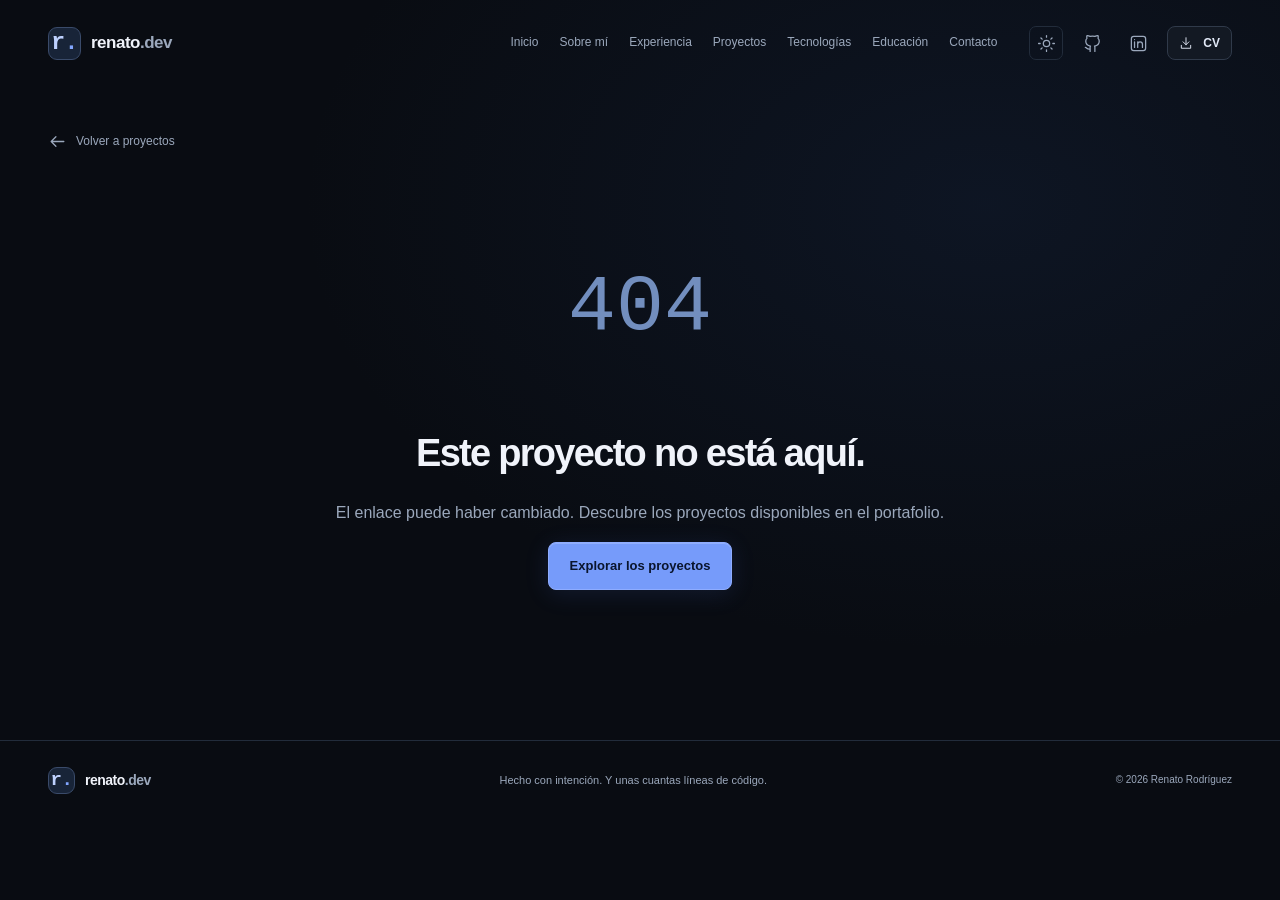
==== project.html @ 7404426d "Crear portafolio profesional estático de Renato Rodríguez" ====
<!DOCTYPE html>
<html lang="es">
<head>
  <meta charset="UTF-8">
  <meta name="viewport" content="width=device-width, initial-scale=1">
  <meta name="description" content="Portafolio de Renato Rodríguez, desarrollador de software enfocado en .NET, C#, Oracle, APIs e integraciones empresariales.">
  <meta name="keywords" content="Renato Rodríguez, desarrollador backend, .NET, C#, Oracle, SAP, portafolio">
  <meta name="author" content="Renato Rodríguez">
  <meta name="theme-color" content="#090c12">
  <meta property="og:type" content="website">
  <meta property="og:title" content="Renato Rodríguez — Software Developer">
  <meta property="og:description" content="Código con propósito. Soluciones que conectan sistemas, datos y personas.">
  <meta property="og:locale" content="es_PE">
  <meta name="twitter:card" content="summary">
  <meta name="twitter:title" content="Renato Rodríguez — Software Developer">
  <meta name="twitter:description" content="Backend, APIs e integraciones empresariales con .NET, C# y Oracle.">
  <link rel="icon" type="image/svg+xml" href="assets/icons/favicon.svg">
  <script src="js/theme.js"></script>
  <link rel="stylesheet" href="css/styles.css">
  <link rel="stylesheet" href="css/projects.css">
  <link rel="stylesheet" href="css/responsive.css">
  <link rel="stylesheet" href="css/themes.css">
  <script defer src="js/config.js"></script>
  <script defer src="js/projects-data.js"></script>
  <script defer src="js/ui.js"></script>
  <script defer src="js/app.js"></script>
  <script defer src="js/animations.js"></script>
  <title>Detalle del proyecto — Renato Rodríguez</title>
  <script defer src="js/project-detail.js"></script>
</head>
<body>
<a class="skip-link" href="#main">Saltar al contenido</a>
  <div class="scroll-progress" aria-hidden="true"></div>
  <header class="site-header" id="header">
    <div class="container header-inner">
      <a class="brand" href="index.html#inicio" aria-label="Renato Rodríguez, inicio"><span class="brand-mark">r<span>.</span></span><span>renato<span class="muted">.dev</span></span></a>
      <button class="menu-toggle icon-button" type="button" aria-label="Abrir menú" aria-expanded="false" aria-controls="navigation"><span></span><span></span><span></span></button>
      <nav class="navigation" id="navigation" aria-label="Navegación principal">
        <a href="index.html#inicio" data-section="inicio">Inicio</a><a href="index.html#sobre-mi" data-section="sobre-mi">Sobre mí</a><a href="index.html#experiencia" data-section="experiencia">Experiencia</a><a href="index.html#proyectos" data-section="proyectos">Proyectos</a><a href="index.html#tecnologias" data-section="tecnologias">Tecnologías</a><a href="index.html#educacion" data-section="educacion">Educación</a><a href="index.html#contacto" data-section="contacto">Contacto</a>
      </nav>
      <div class="header-actions"><button class="icon-button theme-toggle" type="button" data-theme-toggle aria-label="Activar modo claro" title="Activar modo claro"><svg class="icon theme-sun" viewBox="0 0 24 24" fill="none" stroke="currentColor" stroke-width="1.6" stroke-linecap="round" aria-hidden="true"><circle cx="12" cy="12" r="4"/><path d="M12 2v2m0 16v2M2 12h2m16 0h2M5 5l1.5 1.5m11 11L19 19M5 19l1.5-1.5m11-11L19 5"/></svg><svg class="icon theme-moon" viewBox="0 0 24 24" fill="none" stroke="currentColor" stroke-width="1.6" stroke-linejoin="round" aria-hidden="true"><path d="M20.5 14A9 9 0 0 1 10 3.5 9 9 0 1 0 20.5 14Z"/></svg></button><a class="icon-button" data-social="github" aria-label="GitHub" title="GitHub"><span data-icon="github"></span></a><a class="icon-button" data-social="linkedin" aria-label="LinkedIn" title="LinkedIn"><span data-icon="linkedin"></span></a><a class="button button-small button-secondary" data-cv><span data-icon="download"></span>CV</a></div>
    </div>
  </header>
  <main id="main" class="project-main container"><a class="back-link" href="index.html#proyectos"><span data-icon="arrow-left"></span>Volver a proyectos</a><div id="project-detail" aria-busy="true"><p class="muted">Preparando el proyecto…</p></div><noscript><h1>Detalle del proyecto</h1><p>Activa JavaScript para consultar la información de este proyecto.</p></noscript></main>
<footer class="site-footer"><div class="container footer-inner"><a class="brand" href="index.html#inicio"><span class="brand-mark">r<span>.</span></span><span>renato<span class="muted">.dev</span></span></a><p>Hecho con intención. Y unas cuantas líneas de código.</p><span class="footer-copy">© <span id="current-year"></span> Renato Rodríguez</span></div></footer>
  <button class="back-to-top icon-button" type="button" aria-label="Volver arriba" title="Volver arriba" hidden><span data-icon="arrow-up"></span></button>
  <div class="toast" id="toast" role="status" aria-live="polite" hidden></div>
</body>
</html>
---- css/styles.css ----
@charset "UTF-8";
:root {
  color-scheme: dark;
  --bg: #090c12;
  --surface: #10151f;
  --surface-raised: #151c28;
  --text: #f0f3fa;
  --muted: #9ba8bc;
  --subtle: #76869f;
  --border: #222c3b;
  --accent: #82a6ff;
  --green: #66dfb2;
  --radius: 14px;
  --font: 'Segoe UI', -apple-system, BlinkMacSystemFont, Arial, sans-serif;
  --mono: 'SFMono-Regular', Consolas, 'Liberation Mono', monospace;
}
*, *::before, *::after { box-sizing: border-box; }
html { scroll-behavior: smooth; scroll-padding-top: 100px; }
body { margin: 0; background: var(--bg); color: var(--text); font-family: var(--font); line-height: 1.65; -webkit-font-smoothing: antialiased; }
body::before { content: ''; position: absolute; top: 0; left: 0; right: 0; height: 850px; pointer-events: none; z-index: -1; background: radial-gradient(ellipse at 77% 24%, #20396635, transparent 49%); }
a { color: inherit; text-decoration: none; }
button, input, textarea { font: inherit; }
button, a, input, textarea { -webkit-tap-highlight-color: transparent; }
button { cursor: pointer; }
button:disabled { cursor: not-allowed; }
img, svg { max-width: 100%; }
img { display: block; }
button svg, a svg, span[data-icon] svg { display: block; }
.icon { width: 19px; height: 19px; flex-shrink: 0; vertical-align: middle; }
[data-icon] { display: inline-flex; align-items: center; flex-shrink: 0; }
:focus-visible { outline: 2px solid var(--accent); outline-offset: 5px; }
::selection { color: #fff; background: #31509d; }
[hidden] { display: none !important; }
h1, h2, h3, p { margin-top: 0; }
h1, h2, h3 { line-height: 1.2; }
h1, h2 { letter-spacing: -.045em; }
h2 { margin-bottom: 20px; font-size: clamp(30px, 3.1vw, 44px); font-weight: 650; }
h3 { font-size: 20px; font-weight: 600; }
p { color: var(--muted); }
strong { color: #dce4f2; font-weight: 550; }
.container { width: min(1200px, calc(100% - 96px)); margin-inline: auto; }
.muted { color: var(--muted); }
.gradient-text { color: #94b6ff; background: linear-gradient(105deg, #a7c4ff, #789bfd 65%, #a598f6); -webkit-background-clip: text; background-clip: text; -webkit-text-fill-color: transparent; }
.skip-link { position: fixed; top: -80px; left: 16px; padding: 10px 16px; z-index: 100; background: var(--text); color: var(--bg); border-radius: 8px; }
.skip-link:focus { top: 12px; }
.scroll-progress { position: fixed; top: 0; left: 0; width: 100%; height: 2px; background: var(--accent); transform: scaleX(0); transform-origin: left; z-index: 60; }
.site-header { position: fixed; top: 0; width: 100%; z-index: 50; border-bottom: 1px solid transparent; transition: background .25s, border-color .25s; }
.site-header.scrolled, .site-header.menu-open { background: #090c12ed; border-color: var(--border); backdrop-filter: blur(18px); }
.header-inner { min-height: 86px; display: flex; align-items: center; gap: 32px; }
.brand { display: inline-flex; align-items: center; gap: 10px; font-size: 17px; font-weight: 650; letter-spacing: -.5px; white-space: nowrap; }
.brand-mark { width: 33px; height: 33px; border: 1px solid #3a4b6a; display: grid; grid-auto-flow: column; align-items: center; justify-content: center; border-radius: 9px; color: #bed1ff; background: #182438; font-family: var(--mono); font-size: 23px; line-height: 1; }
.brand-mark span { color: var(--accent); }
.navigation { display: flex; align-items: center; gap: 21px; margin-left: auto; }
.navigation a { font-size: 12px; color: var(--muted); padding-block: 8px; transition: color .2s; position: relative; white-space: nowrap; }
.navigation a:hover, .navigation a.active { color: var(--text); }
.navigation a.active::after { content: ''; position: absolute; bottom: 0; left: calc(50% - 2px); width: 4px; height: 4px; border-radius: 50%; background: var(--accent); }
.header-actions { display: flex; align-items: center; gap: 12px; }
.icon-button { border: 1px solid transparent; background: transparent; color: var(--muted); width: 34px; height: 34px; display: inline-flex; align-items: center; justify-content: center; border-radius: 7px; transition: color .2s, background .2s; }
.icon-button:hover { color: var(--text); background: var(--surface-raised); }
.button { min-height: 48px; display: inline-flex; align-items: center; justify-content: center; gap: 10px; padding: 11px 21px; border: 1px solid transparent; border-radius: 8px; font-size: 13px; font-weight: 600; line-height: 1.4; transition: transform .2s, border-color .2s, background .2s; cursor: pointer; }
.button:hover { transform: translateY(-2px); }
.button-primary { background: #769bfa; color: #0a152d; border-color: #8eacff; box-shadow: 0 4px 25px #547ffe20, inset 0 1px #ffffff30; }
.button-primary:hover { background: #a0baff; }
.button-secondary { border-color: #303a4a; background: #131923; color: #e2e9f7; }
.button-secondary:hover { border-color: #667eaa; background: #1c2636; }
.button-small { min-height: 34px; padding: 6px 11px; font-size: 12px; }
.button-small .icon { width: 14px; height: 14px; }
.menu-toggle { display: none; }
.hero { padding-top: 169px; padding-bottom: 32px; display: grid; grid-template-columns: 1.1fr 1fr; column-gap: 70px; position: relative; }
.eyebrow { font-family: var(--mono); font-size: 11px; letter-spacing: 1.9px; font-weight: 500; color: #acb9d1; margin-bottom: 20px; display: flex; align-items: center; gap: 12px; }
.eyebrow > span:not(.status-dot) { color: var(--accent); }
.hero-eyebrow { font-size: 9px; letter-spacing: 1.35px; margin-bottom: 30px; }
.status-dot { width: 6px; height: 6px; border-radius: 50%; background: var(--green); box-shadow: 0 0 0 4px #66dfb210; flex-shrink: 0; display: inline-block; }
.hero-greeting { display: flex; gap: 15px; align-items: center; font-size: 15px; color: #c5cfdf; margin-bottom: 15px; }
.greeting-line { width: 35px; height: 1px; background: #526582; }
h1 { font-size: clamp(42px, 4.35vw, 62px); line-height: 1.1; font-weight: 650; margin-bottom: 25px; }
.hero-role { font-size: 13px; color: #d9e1ee; margin-bottom: 16px; }
.hero-role span { padding-inline: 9px; color: #596984; }
.hero-description { font-size: 14px; line-height: 1.85; max-width: 475px; margin-bottom: 28px; }
.hero-buttons { display: flex; flex-wrap: wrap; gap: 12px; }
.hero-social { display: flex; align-items: center; flex-wrap: wrap; gap: 18px; margin-top: 24px; font-size: 11px; color: var(--muted); }
.hero-social > span { color: var(--subtle); }
.hero-social a { display: inline-flex; align-items: center; gap: 7px; }
.hero-social a:hover { color: var(--accent); }
.hero-social .icon { width: 14px; height: 14px; }
.hero-social a > [data-icon="arrow-up-right"] .icon { width: 11px; height: 11px; }
.hero-visual { position: relative; padding-top: 42px; min-width: 0; }
.hero-visual::before { content: ''; position: absolute; inset: -15px -25px 0; pointer-events: none; background-image: linear-gradient(#55709a09 1px, transparent 1px), linear-gradient(90deg, #55709a09 1px, transparent 1px); background-size: 26px 26px; mask-image: radial-gradient(ellipse, #000, transparent 70%); }
.orbit-label { display: flex; align-items: center; justify-content: flex-end; gap: 10px; font: 10px var(--mono); color: #98abc9; margin: -19px 12px 18px 0; }
.code-window { background: #0e1520; border: 1px solid #35405a; border-radius: 12px; box-shadow: 0 30px 65px #00000055, 0 0 60px #4d75c810; overflow: hidden; position: relative; transform: rotate(1deg); }
.window-bar { padding: 12px 16px; display: flex; align-items: center; justify-content: space-between; background: #17202e; border-bottom: 1px solid #283347; font: 10px var(--mono); color: #a0adc1; }
.window-bar .icon { width: 14px; height: 14px; }
.window-dots { display: flex; gap: 6px; }
.window-dots i { width: 7px; height: 7px; border-radius: 50%; background: #e48080; }
.window-dots i:nth-child(2) { background: #d6b96b; }
.window-dots i:nth-child(3) { background: #68b999; }
.editor-tab { width: 161px; font: 10px var(--mono); padding: 12px 15px; display: flex; gap: 9px; align-items: center; border-right: 1px solid #222d40; border-top: 1px solid var(--accent); }
.csharp { color: #ba9aff; font-size: 11px; }
.tab-dot { width: 5px; height: 5px; background: #76839b; border-radius: 50%; margin-left: auto; }
.code-content { padding: 14px 22px 20px 45px; background: linear-gradient(90deg, #ffffff02 34px, transparent 34px); }
pre { margin: 0; font: 12px/1.85 var(--mono); color: #cfdaed; tab-size: 4; white-space: pre-wrap; overflow-wrap: anywhere; }
.syntax-purple { color: #b39bf3; }.syntax-blue { color: #83c8ef; }.syntax-green { color: #a0d5b4; }.syntax-muted { color: #94a3b8; }
.editor-status { display: flex; justify-content: space-between; padding: 7px 13px; background: #182335; font: 9px var(--mono); color: #a6b5cf; }
.editor-status > span { display: inline-flex; align-items: center; gap: 7px; }
.editor-status .icon { width: 11px; height: 11px; }
.build-status { margin-left: 10px; }.editor-status b { font-weight: 400; margin-left: 9px; }
.floating-card { position: relative; margin-top: -8px; margin-left: -23px; width: fit-content; max-width: 100%; display: flex; align-items: center; gap: 13px; padding: 15px 18px; background: #161f2bef; border: 1px solid #3a465c; border-radius: 10px; box-shadow: 0 12px 25px #0003; transform: rotate(-2deg); }
.floating-icon { color: var(--accent); background: #2b3e644d; padding: 9px; border-radius: 8px; }
.floating-card strong { display: block; font-size: 11px; }.floating-card div > span { display: block; color: var(--muted); font-size: 10px; }
.floating-spark { color: var(--accent); margin-left: 18px; font-size: 20px; }
.hero-bottom { grid-column: 1/-1; margin-top: 75px; display: flex; justify-content: space-between; align-items: center; padding-top: 26px; border-top: 1px solid var(--border); gap: 20px; }
.hero-tags { display: flex; flex-wrap: wrap; gap: 18px; font: 10px var(--mono); color: var(--muted); }
.hero-tags span + span::before { content: '/'; margin-right: 18px; color: #45546d; }
.scroll-cue { display: flex; align-items: center; gap: 12px; font: 10px var(--mono); color: var(--muted); white-space: nowrap; }
.scroll-cue .icon { width: 14px; height: 14px; }
.section { padding-block: 95px; }
.section-bordered { border-block: 1px solid #1b2331; background: #0c1119; }
.section-heading { margin-bottom: 40px; }
.section-heading > p:last-child { font-size: 14px; margin-bottom: 0; }
.about-layout { display: grid; grid-template-columns: 1fr 1.2fr; gap: 80px; }
.about-copy { font-size: 14px; }
.about-copy p { margin-bottom: 17px; }
.inline-note { display: flex; gap: 10px; align-items: center; color: #b7c7e3; font: 11px var(--mono); margin-top: 25px; }
.inline-note .icon { color: var(--accent); width: 16px; height: 16px; }
.metrics-grid { display: grid; grid-template-columns: repeat(4, 1fr); margin-top: 43px; border: 1px solid var(--border); border-radius: var(--radius); background: #111822; }
.metric { padding: 27px; }.metric + .metric { border-left: 1px solid var(--border); }
.metric strong { font-size: 30px; font-weight: 600; letter-spacing: -.8px; display: block; }
.metric span { font-size: 11px; color: var(--muted); }
.timeline { border-left: 1px solid #344462; margin-left: 7px; padding-left: 32px; position: relative; }
.timeline-marker { position: absolute; left: -5px; top: 30px; width: 9px; height: 9px; background: var(--accent); border-radius: 50%; box-shadow: 0 0 0 6px #172236; }
.experience-card { padding: 32px; border: 1px solid var(--border); border-radius: var(--radius); background: var(--surface); }
.experience-top { display: flex; align-items: center; gap: 18px; margin-bottom: 25px; }
.company-logo { display: flex; align-items: center; justify-content: center; width: 56px; height: 56px; background: #25334c; border: 1px solid #3c5071; color: #cedcfa; font-weight: 700; font-size: 30px; border-radius: 10px; flex-shrink: 0; }
.company-logo span { font-size: 20px; color: var(--accent); }
.experience-top .eyebrow { font-size: 8px; margin-bottom: 7px; }.experience-top h3 { margin: 0 0 5px; font-size: 23px; }.experience-top p:last-child { margin: 0; font-size: 12px; }
.experience-tag { margin-left: auto; }
.experience-card > p, .experience-functions { font-size: 13px; color: var(--muted); }
.experience-functions { padding-left: 19px; line-height: 2; margin-bottom: 24px; }.experience-functions li::marker { color: var(--accent); }
.tag, .tech-tags span { display: inline-flex; align-items: center; border: 1px solid #2b374a; border-radius: 5px; background: #192130; padding: 4px 9px; color: #b7c5db; font: 10px/1.5 var(--mono); }
.tag-green { color: #8de6c2; background: #123027; border-color: #285040; }
.tech-tags { display: flex; flex-wrap: wrap; gap: 6px; }
.experience-projects { display: flex; flex-wrap: wrap; gap: 12px 24px; border-top: 1px solid var(--border); margin-top: 25px; padding-top: 20px; }
.experience-projects a { display: flex; align-items: center; gap: 8px; color: #b7cdf8; font-size: 11px; }.experience-projects .icon { width: 13px; height: 13px; }
.technology-grid { display: grid; grid-template-columns: repeat(6, 1fr); gap: 16px; }
.technology-card { grid-column: span 2; background: var(--surface); border: 1px solid var(--border); border-radius: var(--radius); padding: 27px; transition: border-color .2s; }
.technology-card:nth-last-child(-n+2) { grid-column: span 3; }
.technology-card:hover { border-color: #4b638c; }
.technology-heading { display: flex; align-items: center; gap: 12px; margin-bottom: 22px; }
.technology-heading > span { color: var(--accent); }.technology-heading h3 { margin: 0; font-size: 15px; }
.technology-card .tech-tags { gap: 8px; }.technology-card .tech-tags span { padding: 6px 10px; background: #171e2b; border-color: #273246; font-size: 11px; }
.learning-strip { display: flex; justify-content: space-between; gap: 24px; padding: 25px 0 0; margin-top: 18px; font-size: 12px; color: var(--muted); }
.learning-strip > span { display: flex; align-items: center; gap: 10px; }.learning-strip > div { display: flex; flex-wrap: wrap; gap: 24px; }
.education-grid { display: grid; grid-template-columns: 1fr 1fr; gap: 20px; }
.education-card { background: var(--surface); border: 1px solid var(--border); border-radius: var(--radius); padding: 29px; position: relative; }
.education-icon { margin-bottom: 24px; color: var(--accent); }.education-icon .icon { width: 27px; height: 27px; }
.education-card > .tag { position: absolute; top: 30px; right: 29px; }
.education-card h3 { font-size: 19px; margin-bottom: 10px; }.education-card p { font-size: 13px; }.institution { font: 11px var(--mono); color: #b6c7e4; letter-spacing: 2px; }
.courses { margin-top: 30px; }.courses > .eyebrow { font-size: 9px; margin-bottom: 15px; }.courses > div { display: flex; flex-wrap: wrap; gap: 25px; }.courses > div > span { display: flex; align-items: center; gap: 9px; font-size: 12px; color: var(--muted); }.courses .icon { color: #9eb5df; width: 16px; height: 16px; }
.contact-layout { display: grid; grid-template-columns: 1fr 1.15fr; gap: 100px; }
.contact-copy h2 { font-size: clamp(40px, 4vw, 54px); }.contact-copy > p:not(.eyebrow) { font-size: 14px; max-width: 350px; margin-bottom: 35px; }
.contact-social { display: flex; align-items: center; gap: 14px; margin-bottom: 23px; width: fit-content; }.contact-social strong { font-size: 13px; display: block; }.contact-social small { color: var(--muted); font-size: 11px; }.contact-social > [data-icon="arrow-up-right"] { margin-left: 15px; color: var(--subtle); }
.contact-icon { padding: 10px; background: var(--surface-raised); border: 1px solid var(--border); border-radius: 9px; color: #c2d0e6; }
.contact-social:hover strong { color: var(--accent); }
.contact-email { display: flex; align-items: center; gap: 10px; padding-top: 20px; border-top: 1px solid var(--border); margin-top: 25px; color: var(--muted); font-size: 12px; overflow-wrap: anywhere; }
.contact-email > a { min-width: 0; }.contact-email button { margin-left: auto; flex-shrink: 0; }
.contact-form { background: var(--surface); border: 1px solid var(--border); border-radius: var(--radius); padding: 30px; }
.form-heading { display: flex; align-items: center; gap: 10px; margin-bottom: 24px; }.form-heading h3 { font-size: 16px; margin: 0; }.form-heading > span { color: var(--accent); }
.form-row { display: grid; grid-template-columns: 1fr 1fr; gap: 14px; }.field { margin-bottom: 17px; min-width: 0; }.field label { display: block; font-size: 11px; color: #c6d1e3; margin-bottom: 7px; }
input, textarea { color: var(--text); background: #0b1019; border: 1px solid #2b3546; border-radius: 7px; width: 100%; padding: 11px 12px; font-size: 12px; transition: border-color .2s; }
input::placeholder, textarea::placeholder { color: #7e8ba2; opacity: 1; }textarea { resize: vertical; min-height: 125px; max-height: 500px; }input:focus, textarea:focus { border-color: var(--accent); }[aria-invalid="true"] { border-color: #e695a0; }
.field-error { color: #f5a2b1; font-size: 11px; display: block; margin-top: 4px; }.field-error:empty { display: none; }
.field-caption { display: flex; justify-content: space-between; gap: 12px; }.field-caption > small:last-child { white-space: nowrap; font-size: 10px; color: var(--muted); margin-left: auto; }
.contact-form > .button-primary { width: 100%; justify-content: space-between; }.form-note { font-size: 10px; margin: 13px 0 0; line-height: 1.7; }.form-status { margin-top: 15px; font-size: 12px; border-left: 2px solid var(--accent); padding-left: 13px; color: #c6d4ee; }
.site-footer { border-top: 1px solid var(--border); padding-block: 26px; }.footer-inner { display: flex; align-items: center; justify-content: space-between; gap: 24px; }.footer-inner p { margin: 0; font-size: 11px; }.footer-copy { font-size: 10px; color: var(--muted); }.site-footer .brand { font-size: 14px; }.site-footer .brand-mark { width: 27px; height: 27px; font-size: 19px; }
.back-to-top { position: fixed; bottom: 24px; right: 25px; width: 40px; height: 40px; border: 1px solid #3b4d6e; background: #182437; color: var(--text); z-index: 30; box-shadow: 0 4px 15px #0005; }
.toast { position: fixed; bottom: 26px; left: 50%; transform: translateX(-50%); max-width: calc(100% - 36px); width: max-content; padding: 13px 20px; border: 1px solid #49638c; border-radius: 9px; color: var(--text); background: #19263b; box-shadow: 0 12px 40px #0008; font-size: 13px; z-index: 80; }
.reveal { transition: opacity .55s ease, transform .55s ease; }.reveal.is-pending { opacity: 0; transform: translateY(16px); }
a[data-unconfigured="true"] { cursor: pointer; }
@media (prefers-reduced-motion: reduce) { html { scroll-behavior: auto; } *, *::before, *::after { animation: none !important; transition: none !important; }.reveal.is-pending { opacity: 1; transform: none; } }

.timeline + .timeline { margin-top: 28px; }
.experience-top > div:not(.company-logo) { min-width: 0; }
---- css/projects.css ----
.section-top { display: flex; justify-content: space-between; align-items: center; gap: 24px; }
.project-counter { display: flex; align-items: center; gap: 16px; color: var(--muted); }
.project-counter > span:first-child { font-size: 58px; letter-spacing: -4px; line-height: 1; color: #b4c9f2; font-weight: 300; }
.project-counter > span:last-child { font: 10px/1.6 var(--mono); border-left: 1px solid #36435a; padding-left: 16px; }
.project-toolbar { display: flex; align-items: center; justify-content: space-between; gap: 20px; border-bottom: 1px solid var(--border); padding-bottom: 20px; }
.filter-list { display: flex; flex-wrap: wrap; gap: 4px; }
.filter-button { border: 1px solid transparent; border-radius: 6px; background: transparent; color: var(--muted); padding: 7px 10px; font-size: 11px; transition: background .2s, color .2s; }
.filter-button:hover { color: var(--text); background: #1c2536; }.filter-button[aria-pressed="true"] { color: #c5d6ff; border-color: #3a507b; background: #203151; }
.search-box { display: flex; align-items: center; gap: 8px; background: #111925; border: 1px solid #2c384d; border-radius: 7px; padding-inline: 11px; width: 215px; flex-shrink: 0; }
.search-box input { background: transparent; border: 0; padding: 9px 0; border-radius: 0; min-width: 0; font-size: 11px; }.search-box:focus-within { border-color: var(--accent); }.search-box input:focus-visible { outline: none; }.search-box .icon { width: 14px; height: 14px; color: var(--muted); }.search-box kbd { color: var(--subtle); border: 1px solid #34425b; padding: 0 4px; border-radius: 3px; font: 10px var(--mono); }
.project-result-line { display: flex; justify-content: space-between; gap: 20px; font-size: 10px; color: var(--muted); padding-block: 20px; }
.projects-grid { display: grid; grid-template-columns: repeat(3, minmax(0, 1fr)); gap: 23px; }
.project-card { min-width: 0; border: 1px solid #293447; background: #111822; border-radius: 12px; overflow: hidden; display: flex; flex-direction: column; transition: transform .25s, border-color .25s, box-shadow .25s; }
.project-card:hover { transform: translateY(-5px); border-color: #536b98; box-shadow: 0 12px 32px #0004; }
.project-image { position: relative; overflow: hidden; background: #101b2c; border-bottom: 1px solid #293447; }.project-image img { aspect-ratio: 600/330; width: 100%; object-fit: cover; transition: transform .4s; }.project-card:hover .project-image img { transform: scale(1.025); }
.project-image > .image-number { position: absolute; bottom: 10px; right: 12px; font: 9px var(--mono); color: #aec3e9; background: #0b121dbf; padding: 3px 8px; border-radius: 4px; }
.project-card-content { padding: 22px; display: flex; flex-direction: column; flex: 1; }
.project-meta { display: flex; align-items: center; justify-content: space-between; gap: 8px; margin-bottom: 14px; color: var(--muted); font: 9px var(--mono); }.project-category { color: #a3bfff; text-transform: uppercase; letter-spacing: 1px; }
.project-card h3 { font-size: 19px; line-height: 1.3; margin-bottom: 7px; letter-spacing: -.4px; }.project-subtitle { font: 10px var(--mono); color: #99abc8; margin-bottom: 14px; }
.project-card-description { font-size: 12px; line-height: 1.85; margin-bottom: 20px; }.project-card .tech-tags { margin-top: auto; }.project-card .tech-tags span { font-size: 9px; padding: 3px 7px; }
.project-card-footer { display: flex; align-items: center; justify-content: space-between; gap: 8px; border-top: 1px solid #283243; padding-top: 16px; margin-top: 22px; }
.project-status { display: flex; align-items: center; gap: 6px; font-size: 9px; color: #a8b7cd; }.project-status .status-dot { width: 5px; height: 5px; box-shadow: none; }.project-status.production { color: #8ce0bd; }
.project-link { display: flex; align-items: center; gap: 7px; font-size: 11px; color: #d3e0fd; font-weight: 500; white-space: nowrap; }.project-link .icon { width: 14px; height: 14px; }.project-link:hover { color: var(--accent); }
.project-skeleton { border: 1px solid var(--border); height: 420px; border-radius: 12px; background: linear-gradient(110deg, #111925 30%, #1b2638 50%, #111925 70%); background-size: 200% 100%; animation: skeleton 1.4s ease-in-out infinite; }
@keyframes skeleton { to { background-position: -200% 0; } }
.empty-state { text-align: center; padding: 55px 20px; border: 1px dashed #354560; border-radius: 12px; }.empty-state > [data-icon] { color: var(--accent); margin-bottom: 20px; }.empty-state h3 { margin-bottom: 12px; }.empty-state p { font-size: 13px; }
.confidentiality-note { display: flex; align-items: center; justify-content: center; gap: 8px; font-size: 10px; margin: 27px 0 0; }.confidentiality-note .icon { width: 13px; height: 13px; }
.project-main { padding-top: 132px; padding-bottom: 80px; min-height: 80vh; }.back-link { display: inline-flex; align-items: center; gap: 9px; font-size: 12px; color: var(--muted); margin-bottom: 40px; }.back-link:hover { color: var(--accent); }
.detail-header { max-width: 890px; }.detail-header h1 { font-size: clamp(35px, 4.5vw, 59px); margin: 20px 0 16px; }.detail-subtitle { font-size: 18px; color: #b8c9e7; }.detail-meta { display: flex; align-items: center; flex-wrap: wrap; gap: 12px; font-size: 11px; color: var(--muted); }.detail-header > p:last-child { font-size: 16px; line-height: 1.9; max-width: 770px; margin-top: 25px; }
.detail-cover { margin: 35px 0 50px; }.detail-cover img { width: 100%; max-height: 500px; object-fit: contain; background: #0c131f; border: 1px solid #34435c; border-radius: 14px; }.detail-cover figcaption { margin-top: 12px; font-size: 11px; color: var(--muted); text-align: center; }
.detail-layout { display: grid; grid-template-columns: 1fr 300px; align-items: start; gap: 65px; }.detail-body section { margin-bottom: 38px; }.detail-body h2 { font-size: 26px; letter-spacing: -.6px; }.detail-body p, .detail-body li { font-size: 14px; color: #aab7cd; line-height: 1.9; }.detail-body ul { padding-left: 20px; }.detail-body li { margin-bottom: 9px; }.detail-body li::marker { color: var(--accent); }
.detail-sidebar { position: sticky; top: 110px; border: 1px solid var(--border); background: var(--surface); padding: 25px; border-radius: 12px; }.detail-sidebar h2 { font-size: 17px; letter-spacing: -.3px; }.detail-sidebar h2:not(:first-child) { margin-top: 30px; }.detail-sidebar p { font-size: 12px; }.detail-sidebar .button { width: 100%; margin-top: 15px; }
.architecture { display: flex; flex-direction: column; align-items: stretch; padding: 0; list-style: none; }.architecture li { text-align: center; list-style: none; border: 1px solid #384e71; background: #152137; padding: 12px; border-radius: 8px; position: relative; font: 12px var(--mono); color: #c0d3f4; }.architecture li + li { margin-top: 26px; }.architecture li + li::before { content: '↓'; position: absolute; top: -25px; left: calc(50% - 5px); color: #7891b8; }
.learning-card { background: #132033; border: 1px solid #344f77; border-radius: 12px; padding: 26px; }.learning-card > [data-icon] { color: var(--accent); margin-bottom: 18px; }.learning-card p { margin-bottom: 0; }
.detail-gallery { display: grid; grid-template-columns: repeat(2, minmax(0, 1fr)); gap: 16px; }.detail-gallery figure { margin: 0; }.detail-gallery img { width: 100%; border-radius: 8px; }.detail-gallery figcaption { font-size: 11px; color: var(--muted); margin-top: 8px; }
.next-project { margin-top: 60px; padding-top: 28px; border-top: 1px solid var(--border); display: flex; align-items: center; justify-content: space-between; gap: 20px; }.next-project p { margin: 0; font-size: 12px; }.next-project a { color: var(--accent); display: flex; align-items: center; gap: 12px; }
.not-found { padding-block: 70px; text-align: center; }.not-found .error-number { font: 80px var(--mono); color: #728ebe; }.not-found h1 { font-size: 38px; }
---- css/responsive.css ----
@media (min-width: 1600px) {
  .container { width: min(1320px, calc(100% - 160px)); }
  .hero { padding-top: 190px; column-gap: 100px; }
  h1 { font-size: 66px; }
  .hero-description { font-size: 16px; }
  .code-content { padding-block: 22px; }
  pre { font-size: 14px; }
  .navigation a { font-size: 13px; }
  .hero-bottom { margin-top: 90px; }
}
@media (max-width: 1190px) {
  .container { width: calc(100% - 64px); }
  .header-inner { gap: 20px; }
  .navigation { gap: 13px; }
  .navigation a { font-size: 11px; }
  .header-actions { gap: 5px; }
  .header-actions > [data-social="github"] { display: none; }
  .hero { column-gap: 40px; padding-top: 150px; }
  .hero-eyebrow { font-size: 8px; letter-spacing: .8px; }
  h1 { font-size: 48px; }
  .hero-role { font-size: 11px; }
  .code-content { padding-left: 25px; padding-right: 12px; }
  pre { font-size: 11px; }
  .hero-tags { gap: 10px; font-size: 9px; }
  .hero-tags span + span::before { margin-right: 10px; }
  .project-toolbar { flex-direction: column; align-items: stretch; }
  .search-box { width: 100%; max-width: 330px; }
  .project-card-content { padding: 18px; }
  .project-card h3 { font-size: 17px; }
  .project-card-footer { flex-wrap: wrap; gap: 10px; }
  .about-layout { gap: 40px; }
  .contact-layout { gap: 45px; }
  .footer-inner p { max-width: 240px; text-align: center; }
}
@media (max-width: 1024px) {
  .header-inner { min-height: 75px; }
  .menu-toggle { display: flex; flex-direction: column; gap: 4px; order: 3; margin-left: 4px; }
  .menu-toggle span { width: 19px; height: 1.5px; background: #c5d1e6; transition: transform .2s, opacity .2s; }
  .menu-toggle[aria-expanded="true"] span:first-child { transform: translateY(5.5px) rotate(45deg); }
  .menu-toggle[aria-expanded="true"] span:nth-child(2) { opacity: 0; }
  .menu-toggle[aria-expanded="true"] span:last-child { transform: translateY(-5.5px) rotate(-45deg); }
  .header-actions { margin-left: auto; gap: 12px; }
  .header-actions > [data-social="github"] { display: inline-flex; }
  .navigation { display: none; position: absolute; top: 75px; left: 0; right: 0; background: #101721; border-bottom: 1px solid #33425a; padding: 18px 32px 25px; max-height: calc(100dvh - 75px); overflow-y: auto; }
  .navigation.is-open { display: flex; flex-direction: column; align-items: stretch; gap: 0; }
  .navigation a { padding: 11px 14px; font-size: 14px; border-radius: 5px; }
  .navigation a.active { background: #1c2a40; }.navigation a.active::after { display: none; }
  .projects-grid { grid-template-columns: repeat(2, minmax(0, 1fr)); }
  .hero { column-gap: 30px; }
  h1 { font-size: 43px; }
  .hero-description { font-size: 13px; }
  .hero-buttons { gap: 8px; }.hero-buttons .button { padding-inline: 13px; font-size: 12px; }
  .orbit-label { font-size: 9px; }
  .hero-tags { max-width: 550px; line-height: 2; }
  .hero-bottom { margin-top: 60px; }
  .metric { padding: 22px; }.metric span { font-size: 10px; }
  .contact-form { padding: 23px; }.form-row { grid-template-columns: 1fr; gap: 0; }
  .detail-layout { grid-template-columns: 1fr 260px; gap: 35px; }
}
@media (max-width: 767px) {
  .container { width: calc(100% - 40px); }
  .hero { grid-template-columns: 1fr; padding-top: 121px; }
  h1 { font-size: clamp(44px, 8vw, 62px); }
  .hero-eyebrow { font-size: 8px; letter-spacing: .9px; }
  .hero-greeting { font-size: 14px; }
  .hero-description { font-size: 14px; max-width: 500px; }
  .hero-role { font-size: 12px; }
  .hero-buttons .button { padding: 13px 19px; font-size: 12px; }
  .hero-visual { width: min(450px, calc(100% - 14px)); margin: 28px auto 0; padding-top: 26px; }
  .hero-visual::before { inset: -15px -10px; }
  .code-content { padding: 18px 24px; }pre { font-size: 12px; }
  .floating-card { margin-left: -8px; }
  .hero-bottom { margin-top: 37px; flex-direction: column; align-items: flex-start; padding-top: 22px; gap: 18px; }
  .hero-tags { font-size: 9px; gap: 8px 12px; }.hero-tags span + span::before { display: none; }.hero-tags span { border: 1px solid var(--border); padding: 3px 7px; border-radius: 4px; }
  .scroll-cue { align-self: flex-end; }
  .section { padding-block: 64px; }
  .section-heading { margin-bottom: 30px; }.section-heading h2 { font-size: 32px; }
  .about-layout { grid-template-columns: 1fr; gap: 0; }
  .about-copy { font-size: 14px; }
  .metrics-grid { grid-template-columns: repeat(2, 1fr); margin-top: 28px; }
  .metric { padding: 20px; }.metric:nth-child(3) { border-left: 0; }.metric:nth-child(n+3) { border-top: 1px solid var(--border); }.metric strong { font-size: 28px; }
  .experience-card { padding: 21px; }.timeline { padding-left: 20px; }.experience-top { gap: 12px; flex-wrap: wrap; }.company-logo { width: 45px; height: 45px; font-size: 25px; }.experience-top h3 { font-size: 21px; }.experience-tag { margin-left: 0; }.experience-top p:last-child { font-size: 11px; }.experience-top .eyebrow { font-size: 7px; letter-spacing: 1px; }
  .project-counter { gap: 10px; }.project-counter > span:first-child { font-size: 40px; }.project-counter > span:last-child { font-size: 8px; padding-left: 10px; }
  .section-top { align-items: flex-start; }.section-top .section-heading { max-width: 76%; }.section-top h2 { font-size: 35px; }.section-top .section-heading > p:last-child { font-size: 12px; }.project-counter { margin-top: 43px; }.project-counter > span:last-child { display: none; }
  .project-toolbar { gap: 15px; }.filter-button { padding: 7px 9px; font-size: 11px; }.search-box { max-width: none; }.search-box input { font-size: 13px; padding-block: 12px; }.search-box kbd { display: none; }
  .project-result-line > span:last-child { display: none; }.projects-grid { gap: 16px; }.project-card-content { padding: 17px; }.project-card h3 { font-size: 18px; }
  .technology-grid { grid-template-columns: repeat(2, minmax(0, 1fr)); }.technology-card, .technology-card:nth-last-child(-n+2) { grid-column: auto; padding: 22px; }.technology-card:last-child { grid-column: 1/-1; }
  .learning-strip { flex-direction: column; gap: 16px; }.learning-strip > div { gap: 13px 20px; font-size: 11px; }
  .education-grid { grid-template-columns: 1fr; }.education-card { padding: 26px; }.courses > div { flex-direction: column; gap: 16px; }
  .contact-layout { grid-template-columns: 1fr; gap: 34px; }.contact-copy h2 { font-size: 43px; }.contact-copy > p:not(.eyebrow) { max-width: 470px; }.contact-form { padding: 24px; }.form-row { grid-template-columns: 1fr 1fr; gap: 12px; }
  .footer-inner { flex-direction: column; align-items: flex-start; gap: 16px; }.footer-inner p { text-align: left; max-width: none; }.site-footer { padding-block: 27px; }
  .detail-layout { grid-template-columns: 1fr; }.detail-sidebar { position: static; }.detail-header > p:last-child { font-size: 14px; }.detail-header h1 { font-size: 40px; }.project-main { padding-top: 105px; }.detail-cover { margin-block: 25px 35px; }.detail-cover img { min-height: 180px; }.next-project { align-items: flex-start; flex-direction: column; }.next-project a { font-size: 14px; }
}
@media (max-width: 539px) {
  .projects-grid { grid-template-columns: minmax(0, 1fr); gap: 22px; }
  .project-card-content { padding: 22px; }.project-card h3 { font-size: 21px; }.project-card-footer { flex-wrap: nowrap; }.project-card-description { font-size: 13px; }
  .technology-grid { grid-template-columns: 1fr; }.technology-card:last-child { grid-column: auto; }
  .form-row { grid-template-columns: 1fr; gap: 0; }
  .header-actions { gap: 3px; }.header-inner { gap: 9px; }.header-actions > [data-social="github"] { display: none; }.brand { font-size: 15px; }
  .hero-role span { padding-inline: 3px; }.hero-role { font-size: 10px; }
  .hero-social { gap: 13px; font-size: 10px; }
  .hero-buttons .button { padding-inline: 13px; font-size: 11px; }
  pre { font-size: 10px; }.code-content { padding-left: 20px; }.floating-card { padding: 12px; }.floating-spark { margin-left: 8px; }
  .hero-eyebrow { font-size: 7px; letter-spacing: .65px; }.hero-eyebrow .status-dot { width: 5px; height: 5px; }
  .section-top h2 { font-size: 33px; }.section-top .eyebrow { font-size: 9px; letter-spacing: 1.3px; }
  .confidentiality-note { align-items: flex-start; text-align: left; }.confidentiality-note [data-icon] { margin-top: 3px; }
  .detail-gallery { grid-template-columns: 1fr; }
  input, textarea { font-size: 16px; }.field input::placeholder, .field textarea::placeholder { font-size: 12px; }
}
---- css/themes.css ----
.theme-toggle { flex-shrink: 0; border-color: var(--border); }
.theme-toggle .theme-moon { display: none; }
:root[data-theme="light"] .theme-toggle .theme-sun { display: none; }
:root[data-theme="light"] .theme-toggle .theme-moon { display: block; }
:root[data-theme="light"] {
  color-scheme: light;
  --bg: #f7f9fc;
  --surface: #ffffff;
  --surface-raised: #eaf0f8;
  --text: #17243b;
  --muted: #52637b;
  --subtle: #596e89;
  --border: #d2dcea;
  --accent: #315db5;
  --green: #17845d;
}
[data-theme="light"] body::before { background: radial-gradient(ellipse at 77% 24%, #dbe7ff, transparent 55%); }
[data-theme="light"] strong { color: #263b5c; }
[data-theme="light"] .gradient-text { color: #365cc0; background-image: linear-gradient(105deg, #284b95, #4262bd 65%, #6751aa); }
[data-theme="light"] .site-header.scrolled,
[data-theme="light"] .site-header.menu-open { background: #f7f9fcf0; }
[data-theme="light"] .brand-mark { background: #e4edff; border-color: #bacbea; color: #31518c; }
[data-theme="light"] .button-primary { background: #315db5; color: #ffffff; border-color: #315db5; box-shadow: 0 4px 20px #547ffe1a; }
[data-theme="light"] .button-primary:hover { background: #24498f; }
[data-theme="light"] .button-secondary { background: #ffffff; border-color: #bac9df; color: #263e63; }
[data-theme="light"] .button-secondary:hover { background: #eaf0fb; border-color: #7896c5; }
[data-theme="light"] .eyebrow,
[data-theme="light"] .hero-greeting,
[data-theme="light"] .hero-role,
[data-theme="light"] .inline-note,
[data-theme="light"] .orbit-label { color: #4b6080; }
[data-theme="light"] .section-bordered { background: #eef3fa; border-color: var(--border); }
[data-theme="light"] .metrics-grid { background: #ffffff; }
[data-theme="light"] .timeline { border-color: #afc2df; }
[data-theme="light"] .timeline-marker { box-shadow: 0 0 0 6px #e2eafb; }
[data-theme="light"] .company-logo { background: #e7efff; border-color: #b7c9e7; color: #31518c; }
[data-theme="light"] .tag,
[data-theme="light"] .tech-tags span,
[data-theme="light"] .technology-card .tech-tags span { background: #edf2fa; color: #405777; border-color: #cbd7e8; }
[data-theme="light"] .tag-green { background: #e3f4eb; color: #196e4c; border-color: #a7d5be; }
[data-theme="light"] .experience-projects a,
[data-theme="light"] .institution,
[data-theme="light"] .courses .icon { color: #365b95; }
[data-theme="light"] .contact-icon { color: #31518c; }
[data-theme="light"] input,
[data-theme="light"] textarea { background: #f9fbfe; border-color: #bfcee3; }
[data-theme="light"] input::placeholder,
[data-theme="light"] textarea::placeholder { color: #64758d; }
[data-theme="light"] input:focus,
[data-theme="light"] textarea:focus { border-color: var(--accent); }
[data-theme="light"] .field label,
[data-theme="light"] .form-status { color: #3b5070; }
[data-theme="light"] .field-error { color: #b02141; }
[data-theme="light"] [aria-invalid="true"] { border-color: #c03552; }
[data-theme="light"] .contact-email { border-color: var(--border); }
[data-theme="light"] .back-to-top,
[data-theme="light"] .toast { color: #203959; background: #ffffff; border-color: #b5c6e2; box-shadow: 0 6px 22px #253b5b20; }
[data-theme="light"] .project-counter > span:first-child { color: #476699; }
[data-theme="light"] .project-counter > span:last-child { border-color: #b5c6df; }
[data-theme="light"] .filter-button:hover { background: #e0e9f7; }
[data-theme="light"] .filter-button[aria-pressed="true"] { background: #dce7fc; color: #294c87; border-color: #a8bfe9; }
[data-theme="light"] .search-box { background: #ffffff; border-color: #bfcee3; }
[data-theme="light"] .search-box input { background: transparent; border: 0; }
[data-theme="light"] .search-box kbd { border-color: #bfcee3; }
[data-theme="light"] .project-card { background: #ffffff; border-color: #c7d4e7; }
[data-theme="light"] .project-card:hover { border-color: #7896c5; box-shadow: 0 12px 32px #253b5b15; }
[data-theme="light"] .project-category,
[data-theme="light"] .project-link { color: #315a9e; }
[data-theme="light"] .project-subtitle,
[data-theme="light"] .project-status { color: #586b87; }
[data-theme="light"] .project-status.production { color: #196e4c; }
[data-theme="light"] .project-card-footer { border-color: var(--border); }
[data-theme="light"] .project-skeleton { background-image: linear-gradient(110deg, #e5ecf6 30%, #f9fbff 50%, #e5ecf6 70%); }
[data-theme="light"] .empty-state { border-color: #afc2df; }
[data-theme="light"] .detail-subtitle { color: #486389; }
[data-theme="light"] .detail-body p,
[data-theme="light"] .detail-body li { color: #52637b; }
[data-theme="light"] .architecture li { background: #eaf1fd; border-color: #b5c9e8; color: #2d4c7d; }
[data-theme="light"] .learning-card { background: #eaf1fd; border-color: #b5c9e8; }
[data-theme="light"] .floating-card { background: #ffffffed; border-color: #b8c9e3; box-shadow: 0 12px 25px #253b5b15; }
[data-theme="light"] .floating-icon { background: #e5edff; }
[data-theme="light"] .code-window { color-scheme: dark; box-shadow: 0 25px 55px #263e6326; }
@media (max-width: 1024px) {
  [data-theme="light"] .navigation { background: #f7f9fc; border-color: var(--border); }
  [data-theme="light"] .navigation a.active { background: #e1eafa; }
  [data-theme="light"] .menu-toggle span { background: #3d5374; }
}
@media (max-width: 390px) {
  .header-actions > [data-social="linkedin"] { display: none; }
}
[data-theme="light"] .code-window { color: #cfdaed; }
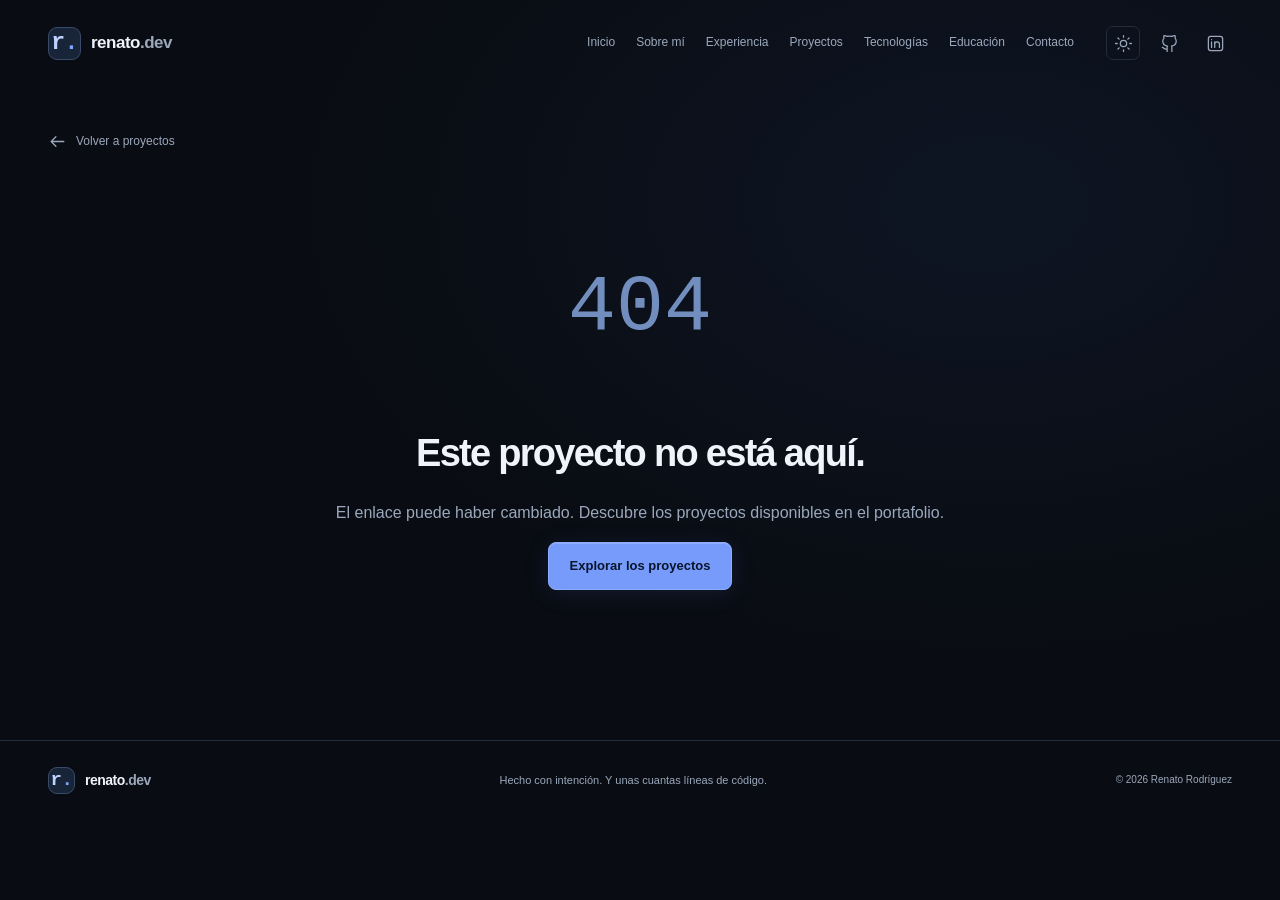
==== commit 94bf9da4: "Retirar descarga de CV y PDF del portafolio público" ====
--- a/project.html
+++ b/project.html
@@ -38,7 +38,7 @@
       <nav class="navigation" id="navigation" aria-label="Navegación principal">
         <a href="index.html#inicio" data-section="inicio">Inicio</a><a href="index.html#sobre-mi" data-section="sobre-mi">Sobre mí</a><a href="index.html#experiencia" data-section="experiencia">Experiencia</a><a href="index.html#proyectos" data-section="proyectos">Proyectos</a><a href="index.html#tecnologias" data-section="tecnologias">Tecnologías</a><a href="index.html#educacion" data-section="educacion">Educación</a><a href="index.html#contacto" data-section="contacto">Contacto</a>
       </nav>
-      <div class="header-actions"><button class="icon-button theme-toggle" type="button" data-theme-toggle aria-label="Activar modo claro" title="Activar modo claro"><svg class="icon theme-sun" viewBox="0 0 24 24" fill="none" stroke="currentColor" stroke-width="1.6" stroke-linecap="round" aria-hidden="true"><circle cx="12" cy="12" r="4"/><path d="M12 2v2m0 16v2M2 12h2m16 0h2M5 5l1.5 1.5m11 11L19 19M5 19l1.5-1.5m11-11L19 5"/></svg><svg class="icon theme-moon" viewBox="0 0 24 24" fill="none" stroke="currentColor" stroke-width="1.6" stroke-linejoin="round" aria-hidden="true"><path d="M20.5 14A9 9 0 0 1 10 3.5 9 9 0 1 0 20.5 14Z"/></svg></button><a class="icon-button" data-social="github" aria-label="GitHub" title="GitHub"><span data-icon="github"></span></a><a class="icon-button" data-social="linkedin" aria-label="LinkedIn" title="LinkedIn"><span data-icon="linkedin"></span></a><a class="button button-small button-secondary" data-cv><span data-icon="download"></span>CV</a></div>
+      <div class="header-actions"><button class="icon-button theme-toggle" type="button" data-theme-toggle aria-label="Activar modo claro" title="Activar modo claro"><svg class="icon theme-sun" viewBox="0 0 24 24" fill="none" stroke="currentColor" stroke-width="1.6" stroke-linecap="round" aria-hidden="true"><circle cx="12" cy="12" r="4"/><path d="M12 2v2m0 16v2M2 12h2m16 0h2M5 5l1.5 1.5m11 11L19 19M5 19l1.5-1.5m11-11L19 5"/></svg><svg class="icon theme-moon" viewBox="0 0 24 24" fill="none" stroke="currentColor" stroke-width="1.6" stroke-linejoin="round" aria-hidden="true"><path d="M20.5 14A9 9 0 0 1 10 3.5 9 9 0 1 0 20.5 14Z"/></svg></button><a class="icon-button" data-social="github" aria-label="GitHub" title="GitHub"><span data-icon="github"></span></a><a class="icon-button" data-social="linkedin" aria-label="LinkedIn" title="LinkedIn"><span data-icon="linkedin"></span></a></div>
     </div>
   </header>
   <main id="main" class="project-main container"><a class="back-link" href="index.html#proyectos"><span data-icon="arrow-left"></span>Volver a proyectos</a><div id="project-detail" aria-busy="true"><p class="muted">Preparando el proyecto…</p></div><noscript><h1>Detalle del proyecto</h1><p>Activa JavaScript para consultar la información de este proyecto.</p></noscript></main>
